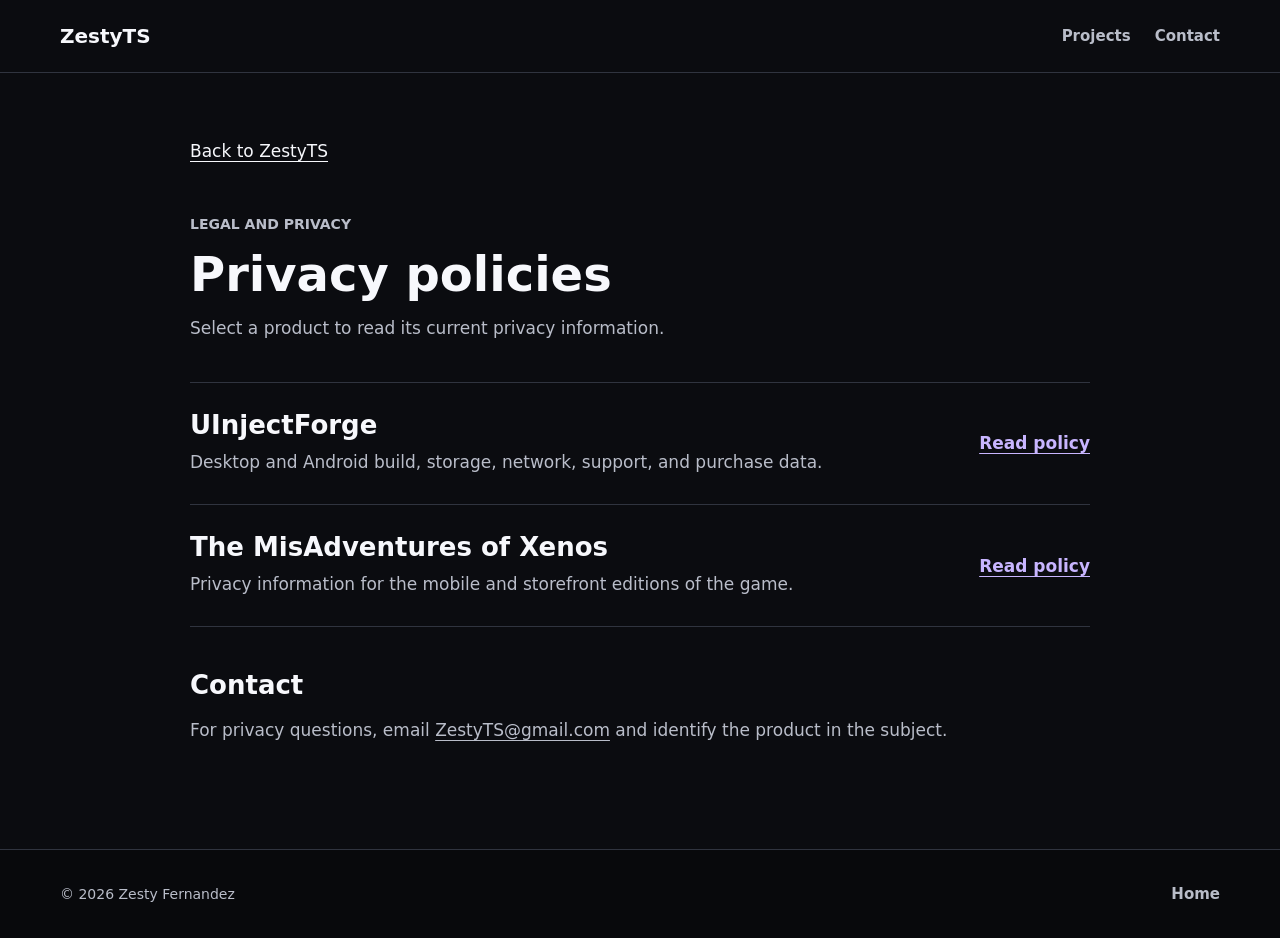
==== privacy/index.html @ 32aeb4e6 "Refresh site and add UInjectForge privacy policy" ====
<!doctype html>
<html lang="en">
<head>
  <meta charset="utf-8">
  <meta name="viewport" content="width=device-width, initial-scale=1">
  <meta name="theme-color" content="#0b0c10">
  <meta name="description" content="Privacy policies for software and games published by ZestyTS.">
  <title>Privacy Policies | ZestyTS</title>
  <link rel="icon" href="../assets/uinjectforge-icon.png">
  <link rel="stylesheet" href="../styles.css">
</head>
<body>
  <header class="site-header">
    <nav class="nav-shell" aria-label="Primary navigation">
      <a class="site-name" href="../">ZestyTS</a>
      <div class="nav-links">
        <a href="../#projects">Projects</a>
        <a href="mailto:ZestyTS@gmail.com">Contact</a>
      </div>
    </nav>
  </header>

  <main class="policy-shell">
    <div class="policy-nav"><a href="../">Back to ZestyTS</a></div>
    <p class="eyebrow">Legal and privacy</p>
    <h1>Privacy policies</h1>
    <p>Select a product to read its current privacy information.</p>

    <div class="policy-list">
      <section class="policy-item">
        <div>
          <h2>UInjectForge</h2>
          <p>Desktop and Android build, storage, network, support, and purchase data.</p>
        </div>
        <a href="../UInjectForge/privacy/">Read policy</a>
      </section>

      <section class="policy-item">
        <div>
          <h2>The MisAdventures of Xenos</h2>
          <p>Privacy information for the mobile and storefront editions of the game.</p>
        </div>
        <a href="https://sites.google.com/view/zestytsdeveloper/home" rel="noopener">Read policy</a>
      </section>
    </div>

    <h2>Contact</h2>
    <p>For privacy questions, email <a href="mailto:ZestyTS@gmail.com">ZestyTS@gmail.com</a> and identify the product in the subject.</p>
  </main>

  <footer class="site-footer">
    <div class="footer-inner">
      <p>&copy; 2026 Zesty Fernandez</p>
      <div class="footer-links"><a href="../">Home</a></div>
    </div>
  </footer>
</body>
</html>
---- styles.css ----
:root {
  color-scheme: dark;
  --page: #0b0c10;
  --surface: #15171d;
  --surface-strong: #1f222a;
  --text: #f7f8fc;
  --muted: #b9bdc9;
  --line: #30343f;
  --purple: #8d5af0;
  --purple-dark: #6840bd;
  --gold: #f0bd45;
  --teal: #3ab4a5;
  --max-width: 1160px;
  font-family: Inter, ui-sans-serif, system-ui, -apple-system, BlinkMacSystemFont, "Segoe UI", sans-serif;
  background: var(--page);
  color: var(--text);
}

* {
  box-sizing: border-box;
}

html {
  scroll-behavior: smooth;
}

body {
  min-width: 320px;
  margin: 0;
  background: var(--page);
  color: var(--text);
  font-size: 17px;
  line-height: 1.65;
}

img {
  display: block;
  max-width: 100%;
}

a {
  color: inherit;
  text-underline-offset: 4px;
}

a:hover {
  color: var(--gold);
}

a:focus-visible,
button:focus-visible {
  outline: 3px solid var(--gold);
  outline-offset: 4px;
}

h1,
h2,
h3,
p {
  margin-top: 0;
}

h1,
h2,
h3 {
  line-height: 1.12;
  letter-spacing: 0;
}

h1 {
  max-width: 920px;
  margin-bottom: 24px;
  font-size: 64px;
}

h1 span {
  color: var(--purple);
}

h2 {
  margin-bottom: 0;
  font-size: 40px;
}

h3 {
  margin-bottom: 16px;
  font-size: 32px;
}

.site-header {
  position: relative;
  z-index: 10;
  border-bottom: 1px solid var(--line);
  background: #0b0c10;
}

.nav-shell,
.footer-inner {
  width: min(var(--max-width), calc(100% - 40px));
  margin: 0 auto;
}

.nav-shell {
  min-height: 72px;
  display: flex;
  align-items: center;
  justify-content: space-between;
  gap: 24px;
}

.site-name {
  color: var(--text);
  font-size: 20px;
  font-weight: 800;
  text-decoration: none;
}

.nav-links,
.footer-links,
.text-links,
.button-row {
  display: flex;
  align-items: center;
  flex-wrap: wrap;
  gap: 16px 24px;
}

.nav-links a,
.footer-links a {
  color: var(--muted);
  font-size: 15px;
  font-weight: 700;
  text-decoration: none;
}

.hero {
  min-height: 70vh;
  display: flex;
  align-items: center;
  border-bottom: 1px solid var(--line);
}

.hero-inner {
  width: min(var(--max-width), calc(100% - 40px));
  margin: 0 auto;
  padding: 72px 0 80px;
}

.profile-image {
  width: 112px;
  height: 112px;
  margin-bottom: 32px;
  border: 1px solid var(--line);
  border-radius: 8px;
  object-fit: cover;
}

.eyebrow,
.project-type {
  margin-bottom: 12px;
  color: var(--teal);
  font-size: 14px;
  font-weight: 800;
  text-transform: uppercase;
}

.hero-copy {
  max-width: 760px;
  margin-bottom: 32px;
  color: var(--muted);
  font-size: 22px;
}

.button {
  min-height: 48px;
  display: inline-flex;
  align-items: center;
  justify-content: center;
  padding: 10px 18px;
  border: 1px solid transparent;
  border-radius: 6px;
  font-weight: 800;
  text-decoration: none;
}

.button-primary {
  background: var(--purple);
  color: #fff;
}

.button-primary:hover {
  background: var(--purple-dark);
  color: #fff;
}

.button-secondary {
  border-color: var(--line);
  background: var(--surface);
}

.section-shell {
  width: min(var(--max-width), calc(100% - 40px));
  margin: 0 auto;
  padding: 88px 0;
}

.section-heading {
  margin-bottom: 40px;
}

.project-row {
  display: grid;
  grid-template-columns: 220px minmax(0, 1fr);
  gap: 48px;
  padding: 48px 0;
  border-top: 1px solid var(--line);
}

.project-row:last-child {
  border-bottom: 1px solid var(--line);
}

.project-visual,
.project-index {
  width: 220px;
  min-height: 220px;
  display: flex;
  align-items: center;
  justify-content: center;
  border-radius: 8px;
  background: var(--surface-strong);
}

.project-visual img {
  width: 180px;
  height: 180px;
}

.project-index {
  color: var(--gold);
  font-size: 96px;
  font-weight: 900;
}

.project-content {
  align-self: center;
}

.project-content > p:not(.project-type) {
  max-width: 780px;
  color: var(--muted);
}

.project-meta {
  font-weight: 700;
}

.text-links a {
  color: #c8b5ff;
  font-weight: 800;
}

.info-band {
  border-top: 1px solid var(--line);
  border-bottom: 1px solid var(--line);
  background: var(--surface);
}

.info-band-inner {
  width: min(var(--max-width), calc(100% - 40px));
  margin: 0 auto;
  display: grid;
  grid-template-columns: minmax(260px, 0.8fr) minmax(0, 1.2fr);
  gap: 64px;
  padding: 72px 0;
}

.info-band-inner > p {
  margin: 0;
  color: var(--muted);
  font-size: 19px;
}

.contact-section > p {
  max-width: 760px;
  color: var(--muted);
}

.contact-links {
  margin-top: 28px;
}

.site-footer {
  border-top: 1px solid var(--line);
  background: #08090c;
}

.footer-inner {
  min-height: 88px;
  display: flex;
  align-items: center;
  justify-content: space-between;
  gap: 24px;
}

.footer-inner p {
  margin: 0;
  color: var(--muted);
  font-size: 14px;
}

.product-hero {
  border-bottom: 1px solid var(--line);
}

.product-hero-inner,
.policy-shell {
  width: min(900px, calc(100% - 40px));
  margin: 0 auto;
}

.product-hero-inner {
  padding: 64px 0 72px;
}

.product-banner {
  width: 100%;
  margin-bottom: 48px;
  border: 1px solid var(--line);
  border-radius: 8px;
}

.product-hero h1 {
  font-size: 56px;
}

.product-body {
  width: min(900px, calc(100% - 40px));
  margin: 0 auto;
  padding: 72px 0 88px;
}

.content-section + .content-section {
  margin-top: 56px;
  padding-top: 56px;
  border-top: 1px solid var(--line);
}

.content-section h2 {
  margin-bottom: 20px;
  font-size: 32px;
}

.content-section p,
.content-section li,
.policy-shell p,
.policy-shell li {
  color: var(--muted);
}

.content-section li + li,
.policy-shell li + li {
  margin-top: 8px;
}

.policy-shell {
  padding: 64px 0 88px;
}

.policy-shell h1 {
  margin-bottom: 12px;
  font-size: 48px;
}

.policy-shell h2 {
  margin-top: 44px;
  margin-bottom: 16px;
  font-size: 26px;
}

.policy-shell .updated {
  margin-bottom: 40px;
  color: var(--muted);
}

.policy-nav {
  margin-bottom: 48px;
}

.policy-list {
  margin-top: 40px;
  border-top: 1px solid var(--line);
}

.policy-item {
  display: grid;
  grid-template-columns: 1fr auto;
  gap: 24px;
  align-items: center;
  padding: 28px 0;
  border-bottom: 1px solid var(--line);
}

.policy-item h2 {
  margin: 0 0 8px;
}

.policy-item p {
  margin: 0;
}

.policy-item a {
  color: #c8b5ff;
  font-weight: 800;
  white-space: nowrap;
}

@media (max-width: 760px) {
  body {
    font-size: 16px;
  }

  h1,
  .product-hero h1 {
    font-size: 42px;
  }

  h2 {
    font-size: 34px;
  }

  .nav-shell {
    min-height: 64px;
    align-items: flex-start;
    flex-direction: column;
    padding: 16px 0;
  }

  .nav-links {
    width: 100%;
    gap: 10px 18px;
  }

  .hero {
    min-height: auto;
  }

  .hero-inner {
    padding: 56px 0 64px;
  }

  .hero-copy {
    font-size: 19px;
  }

  .section-shell {
    padding: 64px 0;
  }

  .project-row,
  .info-band-inner {
    grid-template-columns: 1fr;
  }

  .project-row {
    gap: 28px;
    padding: 36px 0;
  }

  .project-visual,
  .project-index {
    width: 100%;
    min-height: 180px;
  }

  .project-visual img {
    width: 144px;
    height: 144px;
  }

  .info-band-inner {
    gap: 28px;
    padding: 56px 0;
  }

  .footer-inner {
    align-items: flex-start;
    flex-direction: column;
    padding: 24px 0;
  }

  .product-hero-inner,
  .policy-shell {
    padding-top: 40px;
  }

  .product-banner {
    margin-bottom: 32px;
  }

  .policy-shell h1 {
    font-size: 40px;
  }

  .policy-item {
    grid-template-columns: 1fr;
    gap: 12px;
  }

  .policy-item a {
    white-space: normal;
  }
}

@media (prefers-reduced-motion: reduce) {
  html {
    scroll-behavior: auto;
  }
}
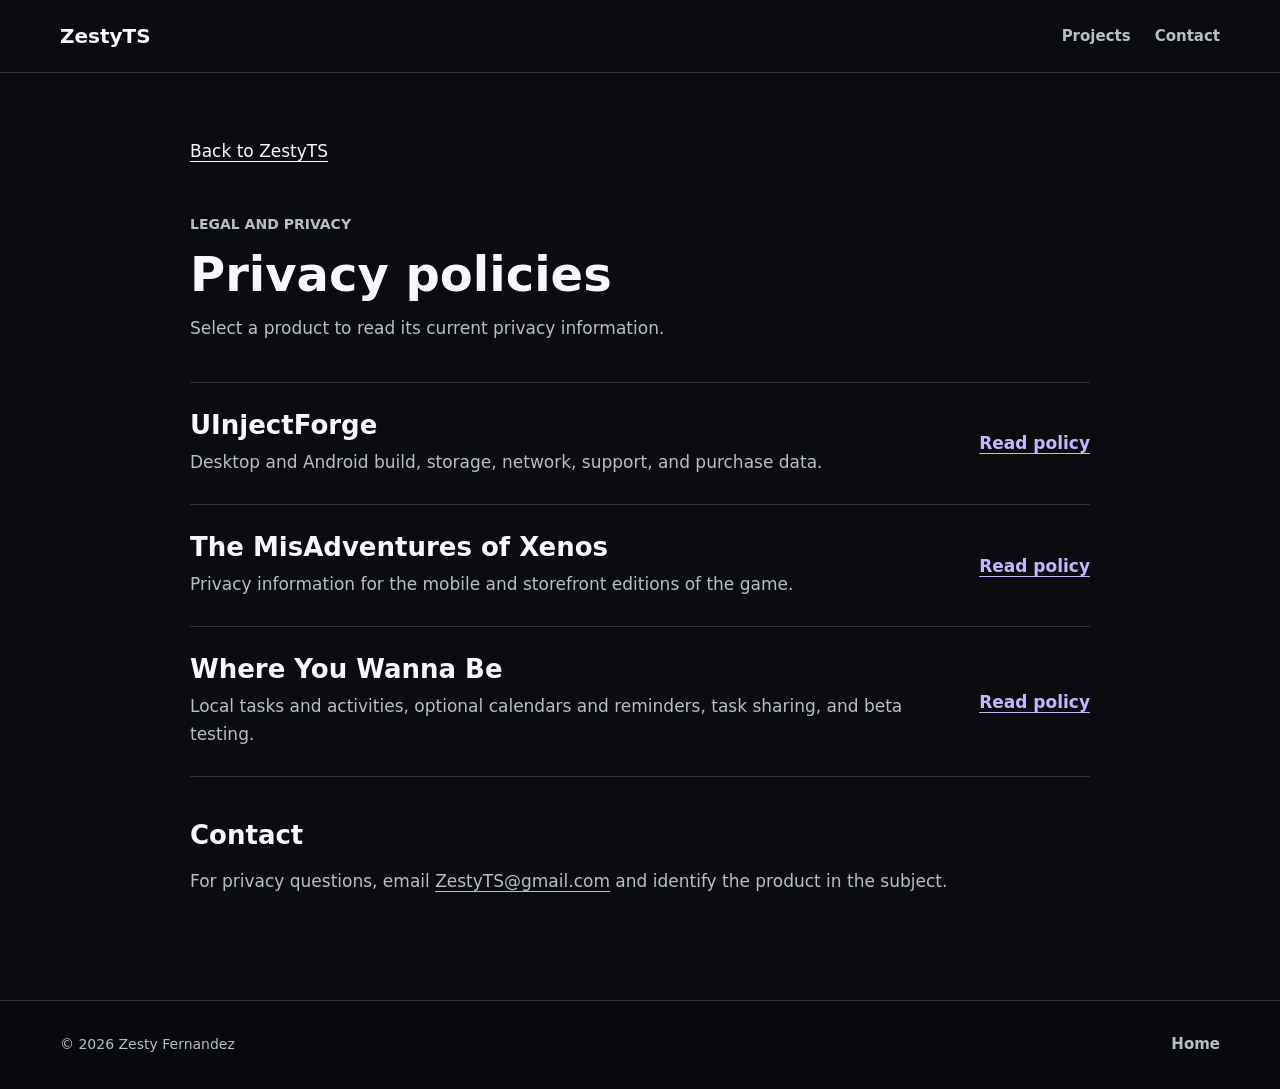
==== commit 864d5ba4: "Integrate Wanna Be pages with the ZestyTS site Use the shared site styles and navigation, add projec" ====
--- a/privacy/index.html
+++ b/privacy/index.html
@@ -42,6 +42,11 @@
         </div>
         <a href="https://sites.google.com/view/zestytsdeveloper/home" rel="noopener">Read policy</a>
       </section>
+      <section class="policy-item">
+        <div><h2>Where You Wanna Be</h2><p>Local tasks and activities, optional calendars and reminders, task sharing, and beta testing.</p></div>
+        <a href="../where-you-wanna-be/privacy.html">Read policy</a>
+      </section>
+
     </div>
 
     <h2>Contact</h2>
--- a/styles.css
+++ b/styles.css
@@ -48,7 +48,11 @@
 }
 
 a:focus-visible,
-button:focus-visible {
+button:focus-visible,
+input:focus-visible,
+textarea:focus-visible,
+select:focus-visible,
+summary:focus-visible {
   outline: 3px solid var(--gold);
   outline-offset: 4px;
 }
@@ -127,11 +131,24 @@
 
 .nav-links a,
 .footer-links a {
+  display: inline-flex;
+  align-items: center;
+  min-height: 44px;
   color: var(--muted);
   font-size: 15px;
   font-weight: 700;
   text-decoration: none;
 }
+
+.skip-link { position: absolute; top: -100px; left: 20px; z-index: 30; padding: 10px 16px; border: 1px solid var(--gold); border-radius: 6px; background: var(--surface-strong); }
+.skip-link:focus { top: 12px; }
+.product-nav-shell { border-bottom: 1px solid var(--line); background: var(--surface); }
+.product-nav { width: min(var(--max-width), calc(100% - 40px)); min-height: 60px; display: flex; align-items: center; justify-content: space-between; gap: 8px 24px; margin: 0 auto; padding: 8px 0; }
+.product-name { display: inline-flex; align-items: center; min-height: 44px; font-size: 16px; font-weight: 800; text-decoration: none; }
+.product-links { display: flex; flex-wrap: wrap; gap: 0 24px; }
+.product-links a { display: inline-flex; align-items: center; min-height: 44px; color: var(--muted); font-size: 15px; font-weight: 700; text-decoration: none; }
+.product-links a:hover { color: var(--gold); }
+.product-links [aria-current="page"] { color: var(--text); text-decoration: underline; text-decoration-color: var(--purple); text-decoration-thickness: 2px; text-underline-offset: 7px; }
 
 .hero {
   min-height: 70vh;
@@ -184,12 +201,12 @@
 }
 
 .button-primary {
-  background: var(--purple);
+  background: var(--purple-dark);
   color: #fff;
 }
 
 .button-primary:hover {
-  background: var(--purple-dark);
+  background: #55329e;
   color: #fff;
 }
 
@@ -441,6 +458,9 @@
     gap: 10px 18px;
   }
 
+  .product-nav { align-items: flex-start; flex-direction: column; gap: 0; }
+  .product-links { gap: 0 18px; }
+
   .hero {
     min-height: auto;
   }
